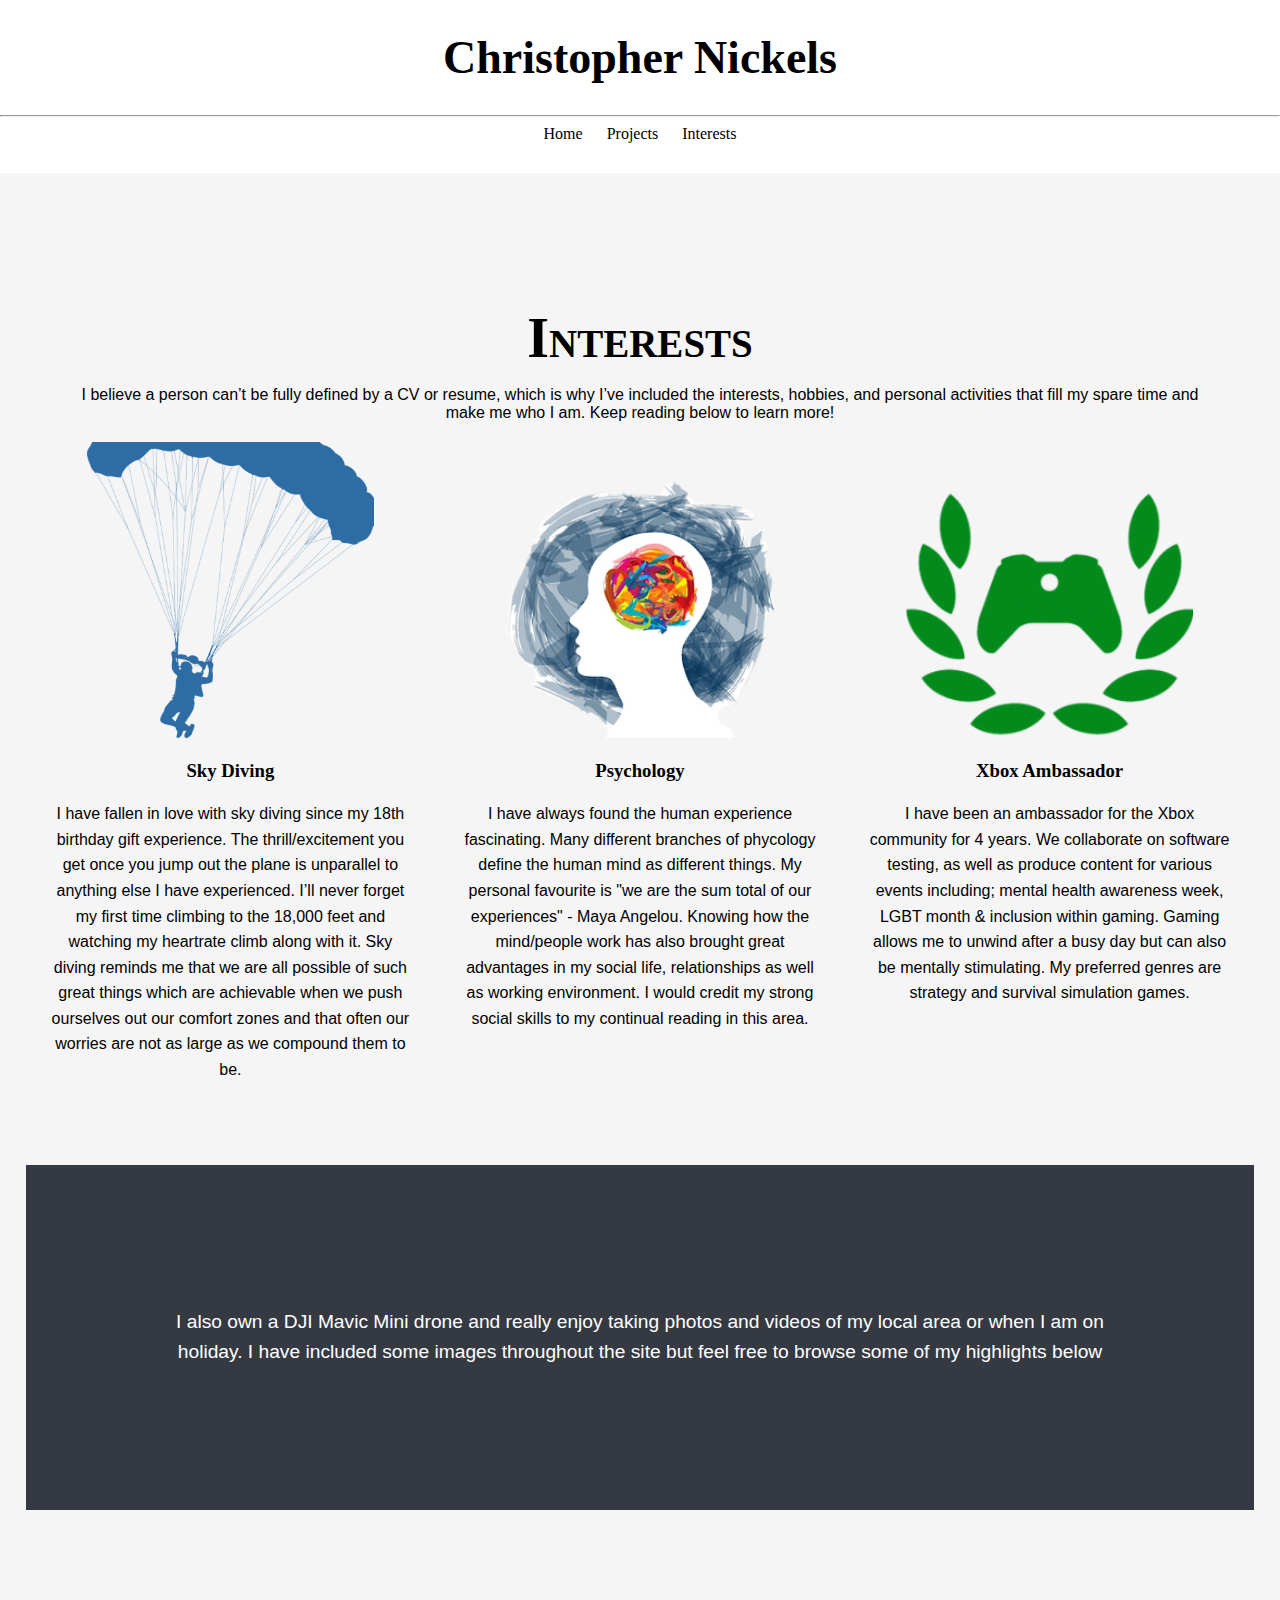
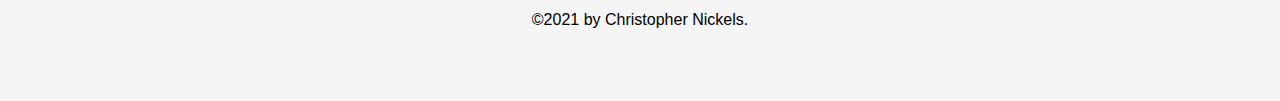
==== interests.html @ f28cb646 "Added all static pages" ====
<!DOCTYPE html>
<html lang="en" dir="ltr">
  <head>
    <meta charset="utf-8">
    <title>Interests</title>
    <link rel="icon" href="static/images/icon.ico">
    <link rel="stylesheet" type="text/css" href="static/styling-home.css">
    <link rel="stylesheet" href="static/carousel.css">
    <script src="static\gallery.js" defer></script>
  </head>

  <body>

    <!-- Top section, including Nav bar -->
    <section class="top-section">
      <h1>Christopher Nickels</h1>

      <hr>

      <nav>
        <ul>
          <li><a href="./">Home</a></li>
          <li><a href="projects.html">Projects</a></li>
          <li><a href="interests.html">Interests</a></li>
        </ul>
      </nav>
    </section>

  
<section class="welcome-section light-background">
<h2>Interests</h2>
<p>I believe a person can’t be fully defined by a CV or resume, which is why I’ve included the interests, hobbies, and personal activities that fill my spare time and make me who I am. Keep reading below to learn more!</p>
</<section>



<section class="light-background interests-grid">
  <!-- Put section for projects here  -->

  <aside>
    <img src="static\images\skydivingCropped.png" alt="Sky diving image" class="interests-picture">
    <h3>Sky Diving</h3>
    <p>I have fallen in love with sky diving since my 18th birthday gift experience. The thrill/excitement you get once you jump out the plane is unparallel to anything else I have experienced. I’ll never forget my first time climbing to the 18,000 feet and watching my heartrate climb along with it. Sky diving reminds me that we are all possible of such great things which are achievable when we push ourselves out our comfort zones and that often our worries are not as large as we compound them to be.</p>
  </aside>

  <aside>
    <img src="static\images\psy-logo.webp" alt="Psychology logo" class="interests-picture">
    <h3>Psychology</h3>
    <p>I have always found the human experience fascinating. Many different branches of phycology define the human mind as different things. My personal favourite is "we are the sum total of our experiences" - Maya Angelou. Knowing how the mind/people work has also brought great advantages in my social life, relationships as well as working environment. I would credit my strong social skills to my continual reading in this area.</p>
  </aside>

  <aside>
    <img src="static\images\xbox-logo.webp" alt="Xbox logo" class="interests-picture">
    <h3>Xbox Ambassador</h3>
    <p id="xbox-paragraph">I have been an ambassador for the Xbox community for 4 years. We collaborate on software testing, as well as produce content for various events including; mental health awareness week, LGBT month & inclusion within gaming. Gaming allows me to unwind after a busy day but can also be mentally stimulating. My preferred genres are strategy and survival simulation games.</p>
  </aside>

  <!-- Images -->



  <!-- Titles -->




  <!-- Paragraphs -->


  </section>

<section class="drone-info dark-background bio-section">
  <p style="font-size:larger">I also own a DJI Mavic Mini drone and really enjoy taking photos and videos of my local area or when I am on holiday.
     I have included some images throughout the site but feel free to browse some of my highlights below</p>
</section>



<section class="interests-copyright">
  <p>&#169;2021 by Christopher Nickels.</p>
</section>

  </body>
</html>
---- static/styling-home.css ----
/* Styling for all website */

:root {
  --lightBackground: #f5f5f5;
}

body {
  text-align: center;
}

body h1 {
  font-size: 46px;
  /* font-family: "Lucida Bright", Georgia, serif; */
}

p {
  font-family: 'Segoe UI Symbol',sans-serif;
}

.title-heading {
  font-size: xx-large;
  font-variant: small-caps;
  margin-bottom: 0;
  text-decoration: underline;
  text-underline-position: under;
  text-decoration-thickness: 1px;
}

.sub-heading {
  font-size: larger;
  margin-top: 1%;
}

.top-margin-addition {
    margin-top: 10%;
}


/* Top section and Nav */
.top-section {
  text-align: center;
}

nav {
  margin-bottom: 30px;
}

nav a:link {
  text-decoration: none;
  color: black;
}

nav a:visited {
  text-decoration: none;
  color: black;
}

nav a:hover {
  text-decoration: none;
  color: black;
  font-weight: bold;
}

nav ul {
    display: contents;
}

nav li {
  display: inline;
  padding: 10px;
}

.light-background {
  background-color: var(--lightBackground);
}


/* Welcome section */
.welcome-section {
  padding: 2%;
  padding-top: 10%;
}

h2 {
  font-size: 56px;
  margin: 5px;
  /* font-family: serif; */
  font-family: "Lucida Bright", Georgia, serif;
  font-variant: small-caps;
}

.welcome-section > p {
  margin-bottom: 0px;
  padding-bottom: 20px;
  padding-left: 4%;
  padding-right: 4%;
}

/* Picture Gallery */
.gallery-section img {
  width: 100vw;

}


/* Bio Section */
@media (max-width:1200px) {
  .bio-image {
    object-fit:cover;
    border-radius:50%;
    width: 40vw;
    height: 46vw;
    max-width: 400px;
    object-position: 0% 20%;
    /* margin-top: 5% */
  }
}

@media (min-width:1200px) {
  .bio-image {
    object-fit:cover;
    border-radius:50%;
    width: 400px;
    height: 460px;
    max-width: 400px;
    object-position: 0% 20%;
  }
}

.bio-section {
  padding: 10%;
  /* align-content; */
  font-size: medium;
  font-family: cursive;
  line-height: 1.6;
}

.dark-background {
  background-color: #353A42;
  color: white;
}


/* Experience Section/Table */
.experience-section > table, .education-section > table {
  width: 100%;
  font-family: 'Segoe UI Symbol',sans-serif;
  text-align: initial;
}

#experience-table tr, td {
  vertical-align: baseline;
  padding: 4%;
}

@media (max-width:500px) {
  #experience-table td {
    display: block;
    text-align: center;
  }
}


.education-section > table ul {
  margin: 0px;
  margin-top: 2%;
  transform: translateX(-5%);
  /* list-style: circle; */
}

@media (max-width:500px) {
  #education-table td {
    display: block;
    text-align: center;
  }
}

@media (max-width:500px) {
  #education-table li {
    list-style-position: inside;
  }
}


.alternative-color-table {
  border-collapse: collapse;
}



/* #experience-table tr:nth-child(even) {
  background-color: var(--lightBackground)
} */

.alternative-color-table tr:nth-child(even) {
  background-color: var(--lightBackground);
  /* display: block; */
}

.centre-column {
  font-variant: small-caps;
  font-weight: bold;
  text-transform: uppercase;
}

@media (min-width:500px) {
  .left-column {
    width: 30vw;
  }

  .right-column {
    width: 80vw;
  }
}


@media (min-width:500px) {
  #xbox-movement {
    position: relative;
    transform: translate3d(-10%, -9%, 0);
  }
}

.education-section .right-column {
  padding-left: 5%;
}



/* Skill set section */
.skillset-grid {
  display: grid;
  grid-template-columns: 1fr 1fr 1fr;
  align-items: baseline;
}

.skillset-grid p {
  padding: 4%;
}

@media (max-width:500px) {
  .skillset-grid {
    grid-template-columns: 1fr;
  }
}

.skillset-section img {
  width: 80%;
}

@media (max-width:500px) {
  .skillset-grid img {
    width: 60%;
  }
}

@media (min-width:500px) {
  #move-slightly-up {
    transform: translateY(-50%);
  }
}


/* @media (max-width:500px) {
  #  {
    display: block;
  }
} */


/* Quote section */
.quote-section {
  padding: 8vh;
  padding-top: 0;
  font-size: larger;
  /* font-variant: small-caps; */
}

#ford-quote-symbol {
  font-size: 10em;
  font-family: emoji;
  margin: 0;
  padding-left: 0;
  position: relative;
  transform: translateY(5vh);
}

/* INTERESTS PAGE */

.interests-grid {
  display: grid;
  grid-template-columns: 1fr 1fr 1fr;
  align-items: baseline;
  justify-items: center;
  /* padding-bottom: 10%; */
}

@media (max-width:500px) {
  .interests-grid {
    grid-template-columns: 1fr;
  }

}

.interests-copyright {
  transform: translateY(150%);
  margin: 6%;
}

.interests-grid  img {
  width: 70%;
  height: 90%;
}

@media (max-width:500px) {
.interests-grid  img {
  width: 40%;
  height: 90%;
  }
}


.interests-grid  p {
  padding-left: 6%;
  padding-right: 6%;
  line-height: 1.6;
  margin-bottom: 20%;
}

#xbox-paragraph {
  margin-bottom: 10%;
}
---- static/carousel.css ----
body {
  margin: 0;
}

.gallery-section {
  width: 100vw;
  margin-bottom: 55vw;
  /* height: 80vh; */
  position: relative;
  margin-right: 0;
}

.gallery-section > ul {
  margin: 0;
  padding: 0;
  list-style: none;
}

.slide {
  position: absolute;
  inset: 0;
  opacity: 0;
  transition: 300ms opacity ease-in-out;
  transition-delay: 300ms;
}

.slide[data-active] {
  opacity: 1;
  z-index: 1;
  transition-delay: 0ms;
}

.slide > img {
  display: block;
  width: 100%;
  margin: 0;
  /* height: 100%; */
  object-fit: cover;
}

.carousel-button {
  position: absolute;
  background: none;
  border: none;
  font-size: 4rem;
  /* top: 50%; */
  z-index: 2;
  color: rgba(255, 255, 255, 0.5);
  cursor: pointer;
  border-radius: 0.25rem;
  padding: 0 0.5rem;
  background-color: rgba(0, 0, 0, 0.1);
  transform: translateY(45vw);
}

.carousel-button:hover,
.carousel-button:focus {
  color: white;
  background-color: rgba(0, 0, 0, 0.2);
}

.carousel-button.prev {
  left: 1rem;
}

.carousel-button.next {
  right: 1rem;
}
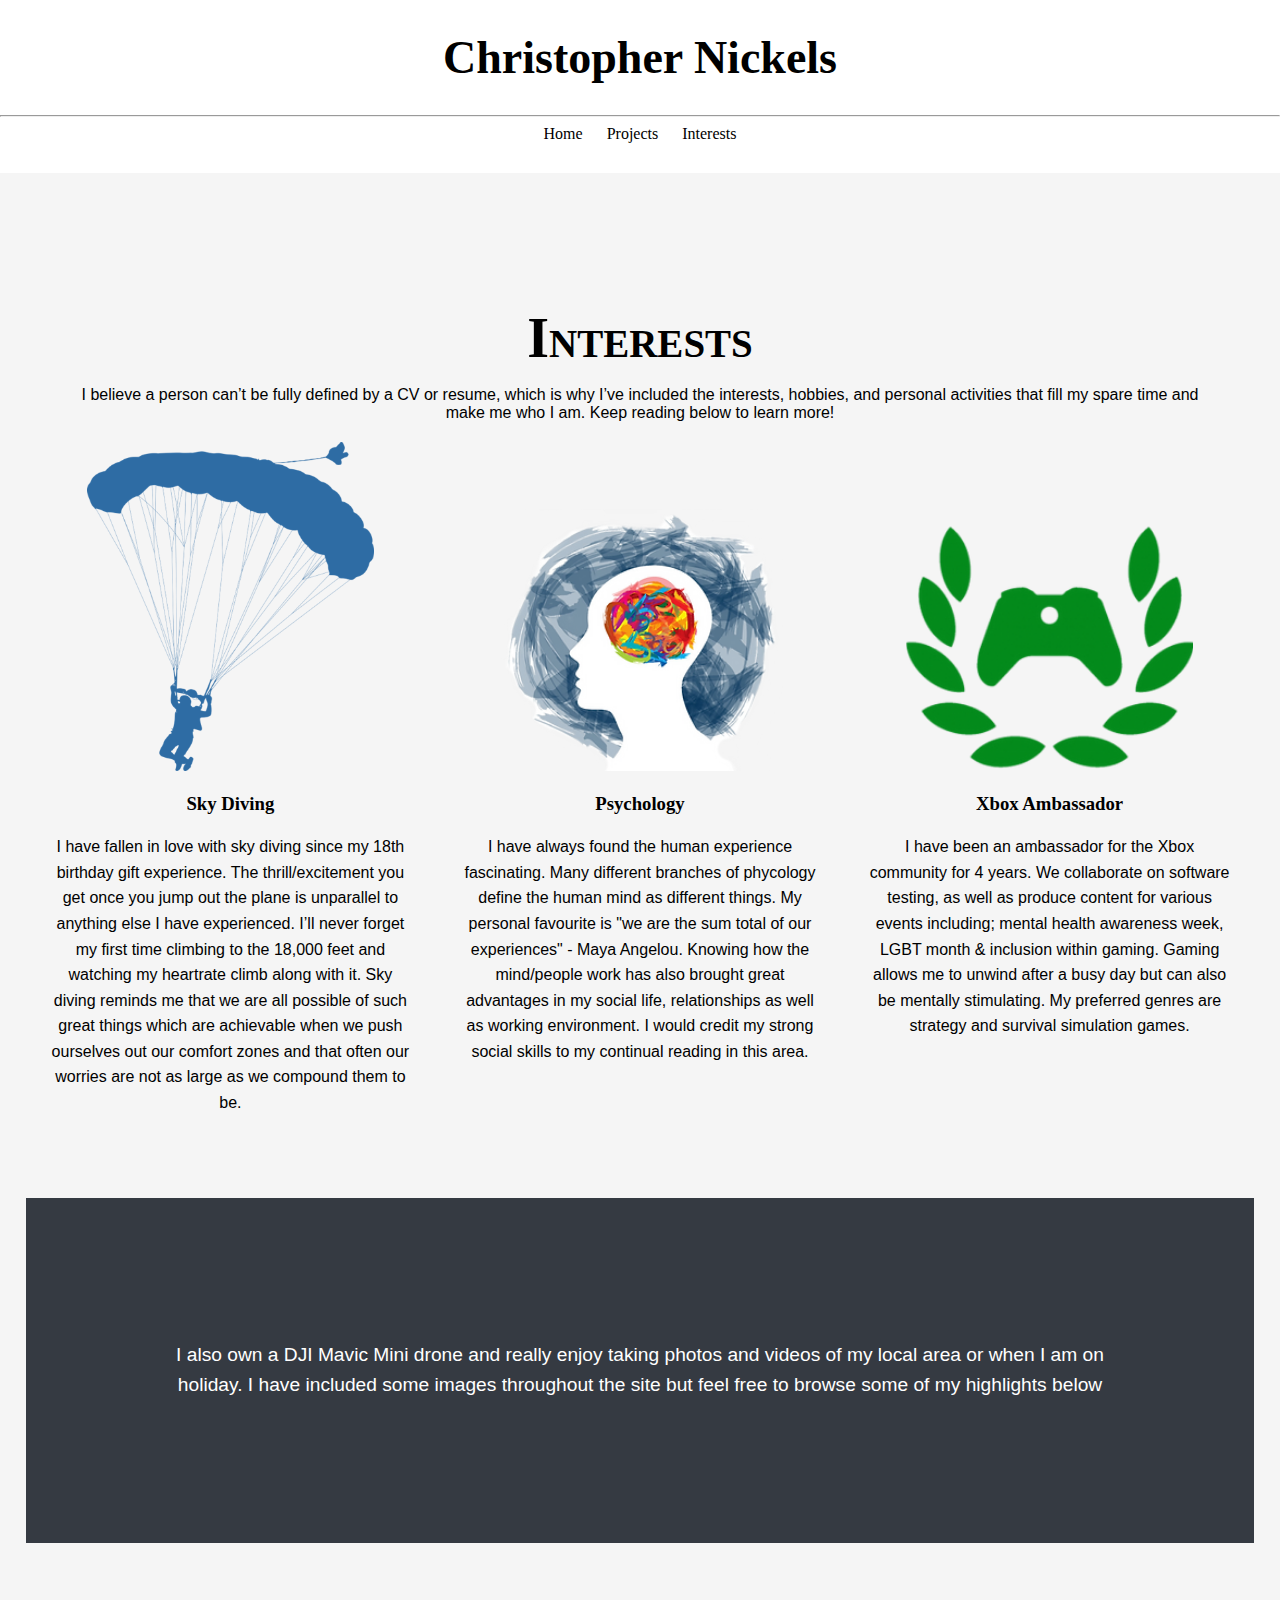
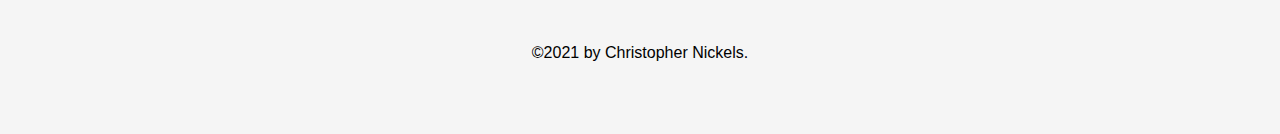
==== commit e867b6d7: "Updated skydiving image to use the non-cropped version" ====
--- a/interests.html
+++ b/interests.html
@@ -7,6 +7,7 @@
     <link rel="stylesheet" type="text/css" href="static/styling-home.css">
     <link rel="stylesheet" href="static/carousel.css">
     <script src="static\gallery.js" defer></script>
+    <meta name="viewport" content="width=device-width, initial-scale=1">
   </head>
 
   <body>
@@ -20,8 +21,8 @@
       <nav>
         <ul>
           <li><a href="./">Home</a></li>
-          <li><a href="projects.html">Projects</a></li>
-          <li><a href="interests.html">Interests</a></li>
+          <li><a href="projects">Projects</a></li>
+          <li><a href="interests">Interests</a></li>
         </ul>
       </nav>
     </section>
@@ -38,7 +39,7 @@
   <!-- Put section for projects here  -->
 
   <aside>
-    <img src="static\images\skydivingCropped.png" alt="Sky diving image" class="interests-picture">
+    <img src="static\images\skydiving.png" alt="Sky diving image" class="interests-picture">
     <h3>Sky Diving</h3>
     <p>I have fallen in love with sky diving since my 18th birthday gift experience. The thrill/excitement you get once you jump out the plane is unparallel to anything else I have experienced. I’ll never forget my first time climbing to the 18,000 feet and watching my heartrate climb along with it. Sky diving reminds me that we are all possible of such great things which are achievable when we push ourselves out our comfort zones and that often our worries are not as large as we compound them to be.</p>
   </aside>
--- a/static/styling-home.css
+++ b/static/styling-home.css
@@ -104,7 +104,7 @@
 
 
 /* Bio Section */
-@media (max-width:1200px) {
+@media screen and (max-width:1200px) {
   .bio-image {
     object-fit:cover;
     border-radius:50%;
@@ -116,7 +116,7 @@
   }
 }
 
-@media (min-width:1200px) {
+@media screen and (min-width:1200px) {
   .bio-image {
     object-fit:cover;
     border-radius:50%;
@@ -153,7 +153,8 @@
   padding: 4%;
 }
 
-@media (max-width:500px) {
+/* Tried to add "screen and" to see if this then scales for mobiles */
+@media screen and (max-width:500px) {
   #experience-table td {
     display: block;
     text-align: center;
@@ -168,14 +169,14 @@
   /* list-style: circle; */
 }
 
-@media (max-width:500px) {
+@media screen and (max-width:500px) {
   #education-table td {
     display: block;
     text-align: center;
   }
 }
 
-@media (max-width:500px) {
+@media screen and (max-width:500px) {
   #education-table li {
     list-style-position: inside;
   }
@@ -203,7 +204,7 @@
   text-transform: uppercase;
 }
 
-@media (min-width:500px) {
+@media screen and (min-width:500px) {
   .left-column {
     width: 30vw;
   }
@@ -214,7 +215,7 @@
 }
 
 
-@media (min-width:500px) {
+@media screen and (min-width:500px) {
   #xbox-movement {
     position: relative;
     transform: translate3d(-10%, -9%, 0);
@@ -238,7 +239,7 @@
   padding: 4%;
 }
 
-@media (max-width:500px) {
+@media screen and (max-width:500px) {
   .skillset-grid {
     grid-template-columns: 1fr;
   }
@@ -248,13 +249,13 @@
   width: 80%;
 }
 
-@media (max-width:500px) {
+@media screen and (max-width:500px) {
   .skillset-grid img {
     width: 60%;
   }
 }
 
-@media (min-width:500px) {
+@media screen and (min-width:500px) {
   #move-slightly-up {
     transform: translateY(-50%);
   }
@@ -312,7 +313,7 @@
   height: 90%;
 }
 
-@media (max-width:500px) {
+@media screen and (max-width:500px) {
 .interests-grid  img {
   width: 40%;
   height: 90%;
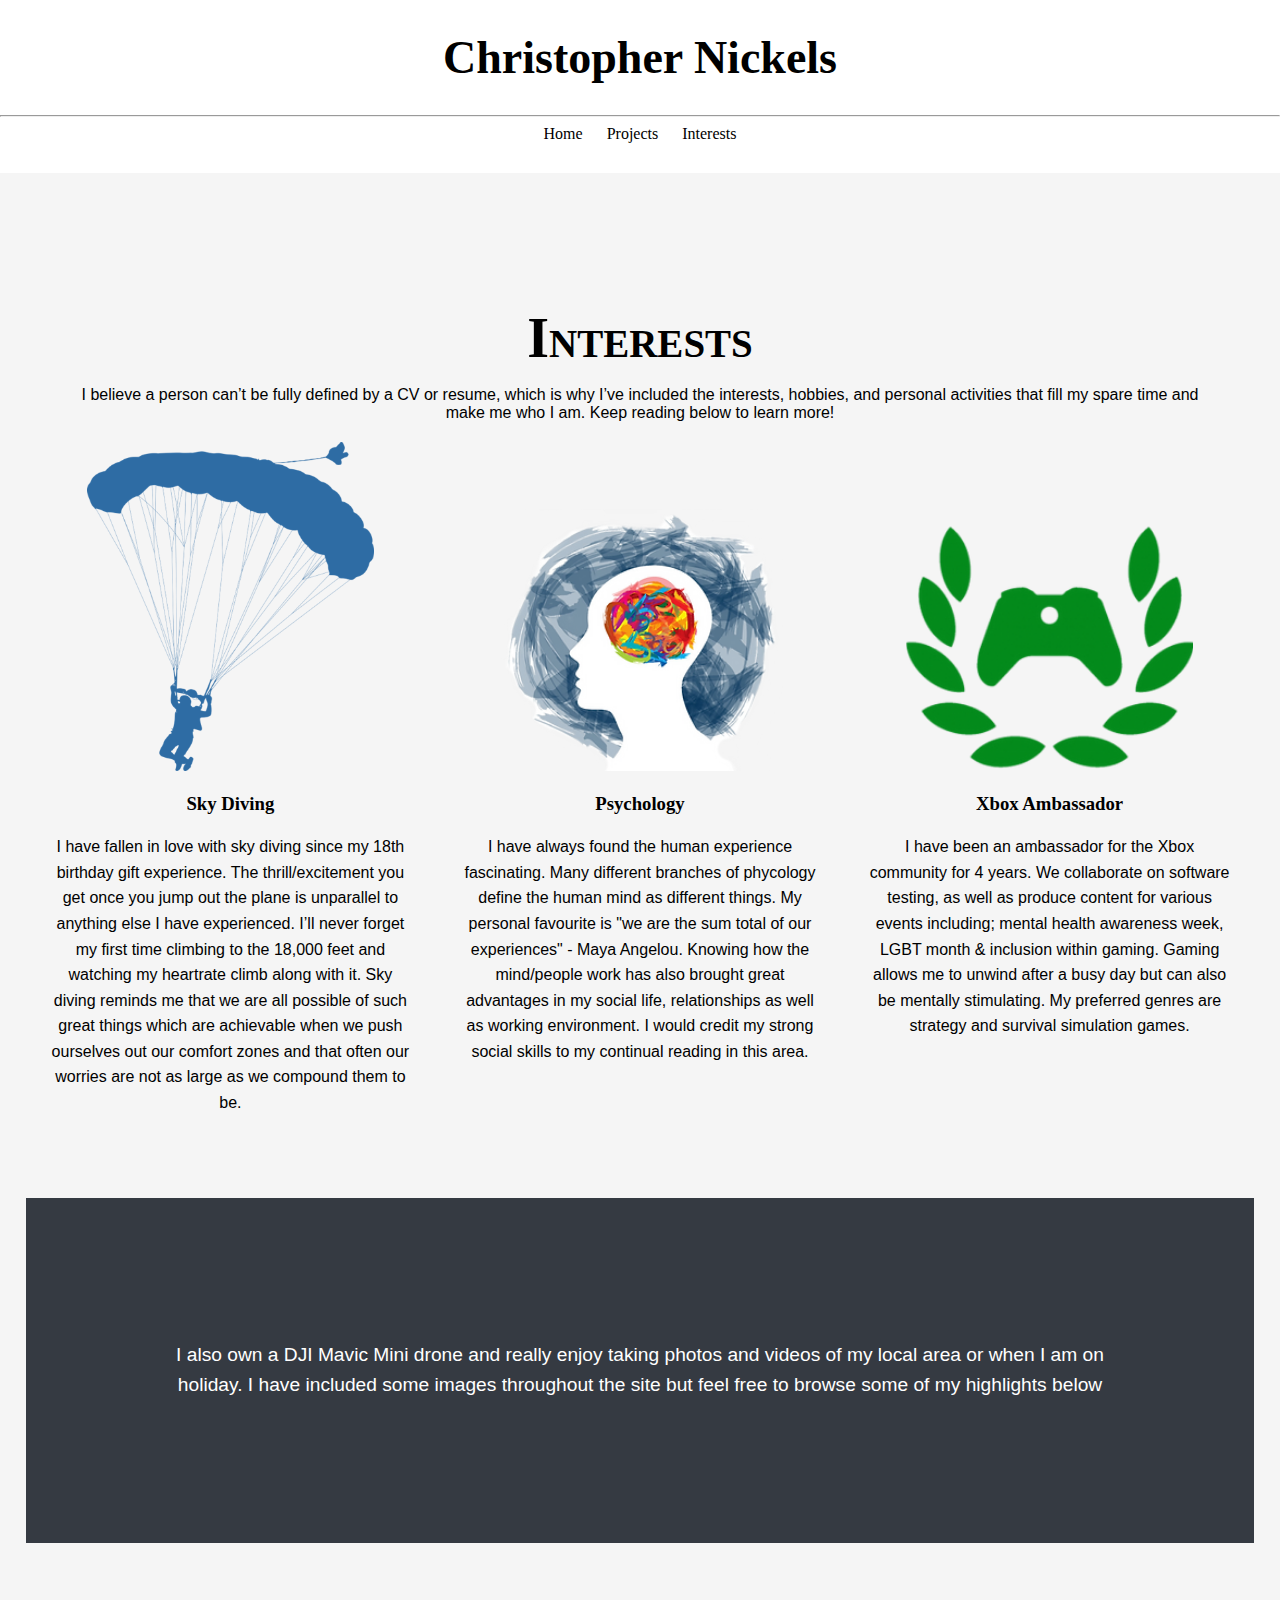
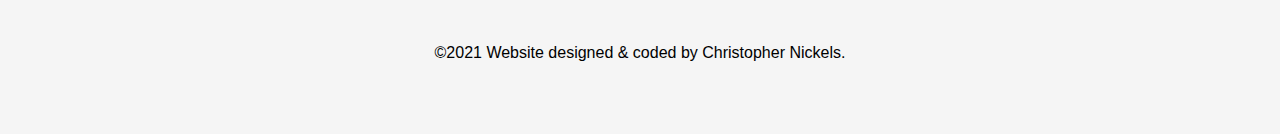
==== commit 60fb5e99: "Updated copyright to include developer" ====
--- a/interests.html
+++ b/interests.html
@@ -78,7 +78,7 @@
 
 
 <section class="interests-copyright">
-  <p>&#169;2021 by Christopher Nickels.</p>
+  <p>&#169;2021 Website designed & coded by Christopher Nickels.</p>
 </section>
 
   </body>
--- a/static/styling-home.css
+++ b/static/styling-home.css
@@ -135,6 +135,16 @@
   line-height: 1.6;
 }
 
+/* Added a justify text for mobiles only
+@media screen and (max-width:500px) {
+.bio-paragraph {
+  text-align: justify;
+  letter-spacing: 1px;
+  word-spacing: 0.5px;
+  line-height: 30px;
+}
+} */
+
 .dark-background {
   background-color: #353A42;
   color: white;
@@ -193,7 +203,7 @@
   background-color: var(--lightBackground)
 } */
 
-.alternative-color-table tr:nth-child(even) {
+.alternative-color-table tr:nth-child(odd) {
   background-color: var(--lightBackground);
   /* display: block; */
 }
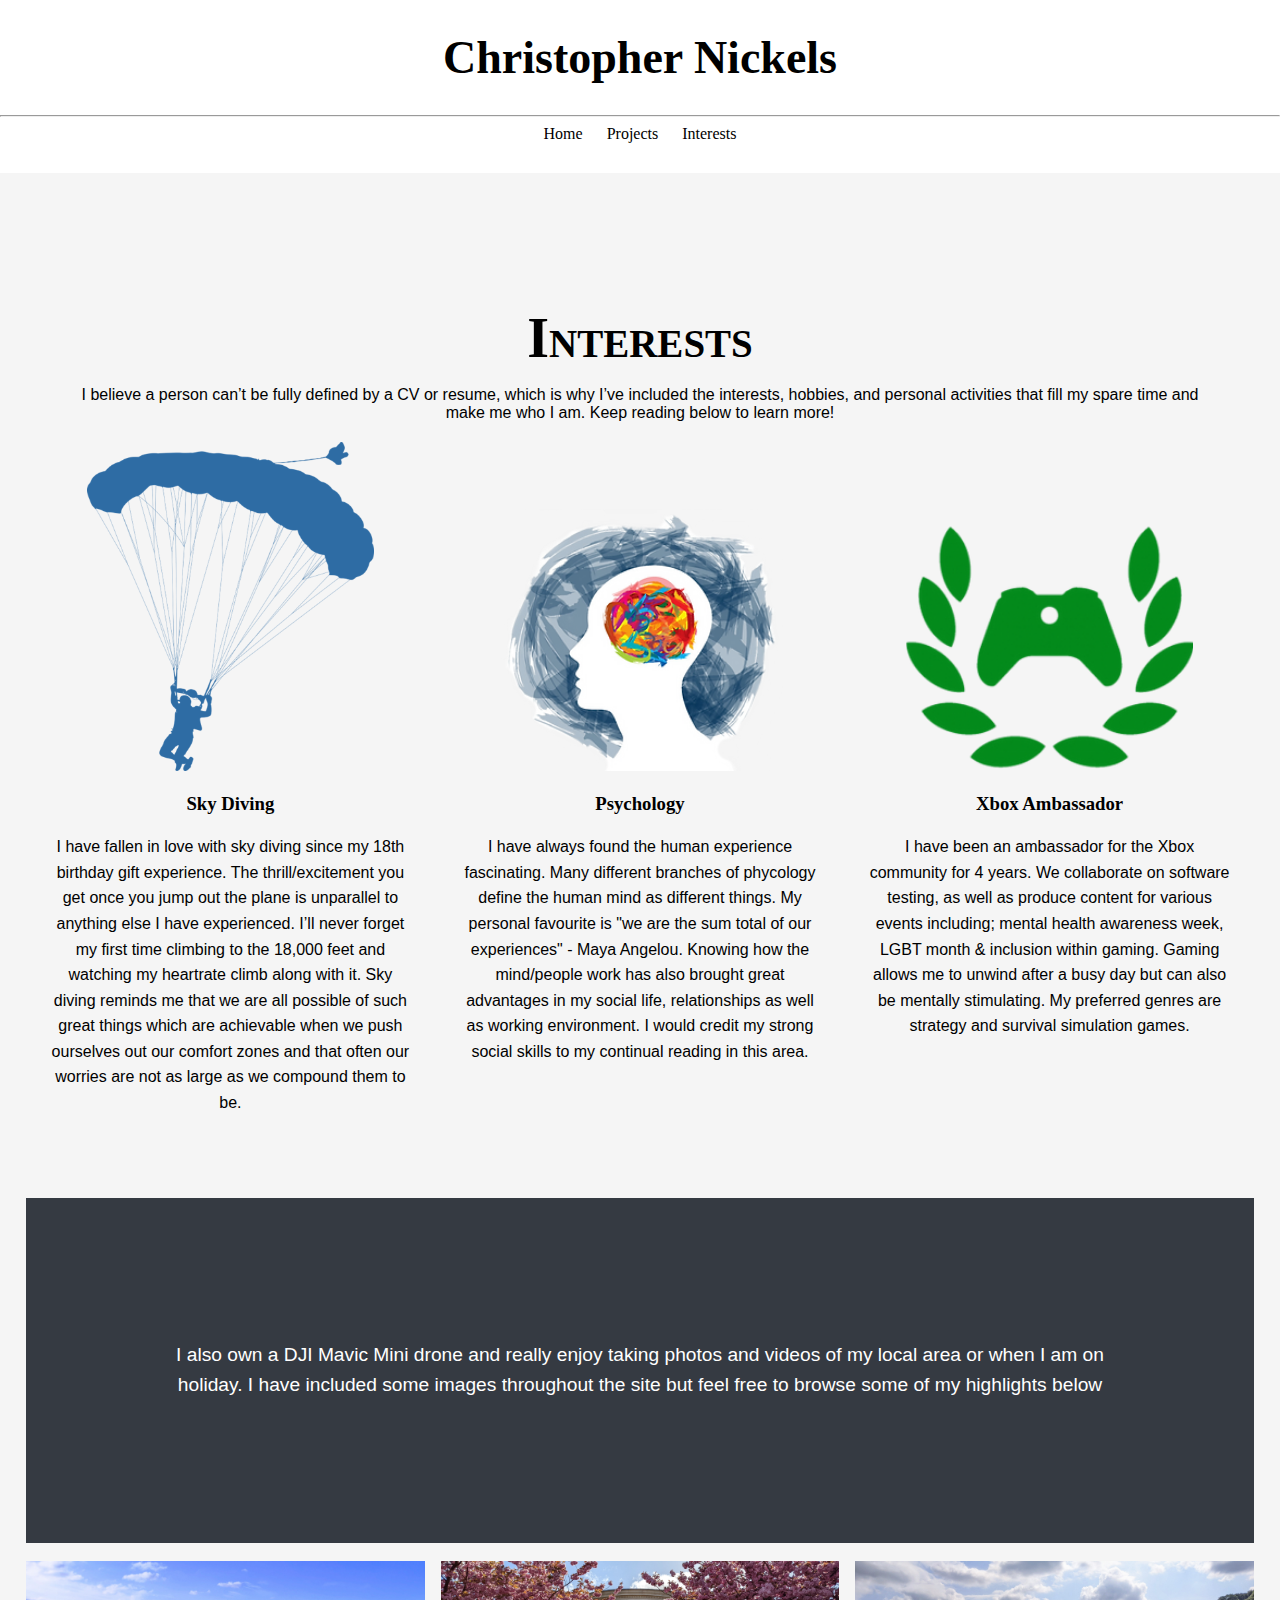
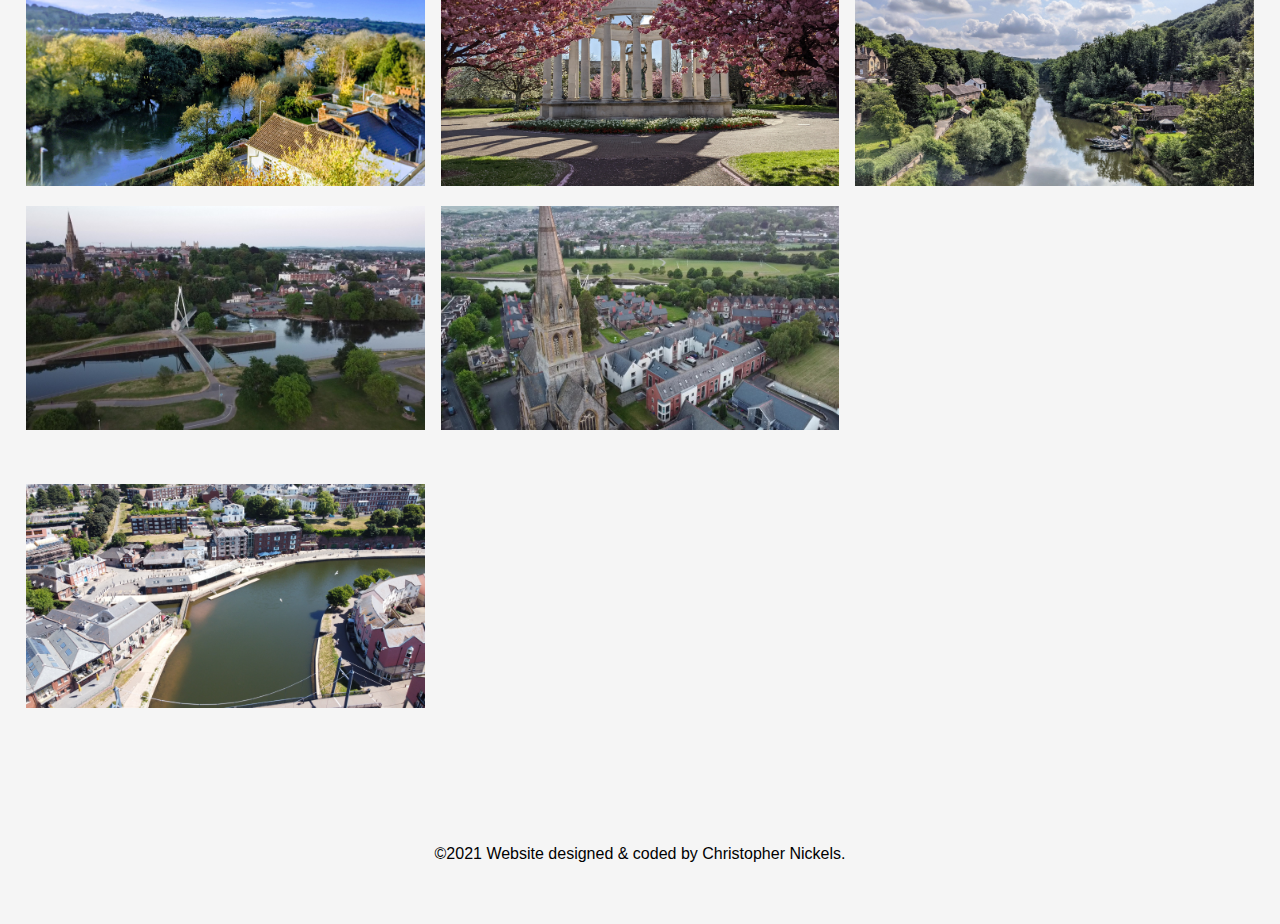
==== commit 50730c54: "Added images below interests section to show off drone shots" ====
--- a/interests.html
+++ b/interests.html
@@ -6,6 +6,7 @@
     <link rel="icon" href="static/images/icon.ico">
     <link rel="stylesheet" type="text/css" href="static/styling-home.css">
     <link rel="stylesheet" href="static/carousel.css">
+    <link rel="stylesheet" href="static/photo-gallery.css">
     <script src="static\gallery.js" defer></script>
     <meta name="viewport" content="width=device-width, initial-scale=1">
   </head>
@@ -74,6 +75,50 @@
   <p style="font-size:larger">I also own a DJI Mavic Mini drone and really enjoy taking photos and videos of my local area or when I am on holiday.
      I have included some images throughout the site but feel free to browse some of my highlights below</p>
 </section>
+<br>
+
+<section class="photo-gallery">
+  <div class="photo-grid">
+    <div class="photo-item">
+      <img src="static\images\drone\DJI_0010.jpg" alt="">
+    </div>
+    <div class="photo-item">
+      <img src="static\images\drone\DJI_0013.jpg" alt="">
+    </div>
+    <div class="photo-item">
+      <img src="static\images\drone\DJI_0011.jpg" alt="">
+    </div>
+    <div class="photo-item">
+      <img src="static\images\drone\DJI_0007_Moment(3).jpg" alt="">
+    </div>
+    <div class="photo-item">
+      <img src="static\images\drone\DJI_0005_Moment(2).jpg" alt="">
+    </div>
+    <div class="photo-item">
+      <img src="static\images\drone\DJI_0012.JPG" alt="">
+    </div>
+    <div class="photo-item">
+      <img src="static\images\drone\DJI_0016.JPG" alt="">
+    </div>
+    <div class="photo-item">
+      <img src="static\images\drone\DJI_0020.JPG" alt="">
+    </div>
+    <div class="photo-item">
+      <img src="static\images\drone\DJI_0039.JPG" alt="">
+    </div>
+    <div class="photo-item">
+      <img src="static\images\drone\DJI_0040.JPG" alt="">
+    </div>
+    <div class="photo-item">
+      <img src="static\images\drone\DJI_0045.JPG" alt="">
+    </div>
+    <div class="photo-item">
+      <img src="static\images\drone\DJI_0051.JPG" alt="">
+    </div>
+
+
+  </div>
+</section>
 
 
 
--- a/static/styling-home.css
+++ b/static/styling-home.css
@@ -179,14 +179,14 @@
   /* list-style: circle; */
 }
 
-@media screen and (max-width:500px) {
+@media screen and (max-width:700px) {
   #education-table td {
     display: block;
     text-align: center;
   }
 }
 
-@media screen and (max-width:500px) {
+@media screen and (max-width:700px) {
   #education-table li {
     list-style-position: inside;
   }
@@ -214,7 +214,7 @@
   text-transform: uppercase;
 }
 
-@media screen and (min-width:500px) {
+@media screen and (min-width:700px) {
   .left-column {
     width: 30vw;
   }
@@ -225,7 +225,7 @@
 }
 
 
-@media screen and (min-width:500px) {
+@media screen and (min-width:700px) {
   #xbox-movement {
     position: relative;
     transform: translate3d(-10%, -9%, 0);
@@ -249,7 +249,7 @@
   padding: 4%;
 }
 
-@media screen and (max-width:500px) {
+@media screen and (max-width:700px) {
   .skillset-grid {
     grid-template-columns: 1fr;
   }
@@ -259,13 +259,13 @@
   width: 80%;
 }
 
-@media screen and (max-width:500px) {
+@media screen and (max-width:700px) {
   .skillset-grid img {
     width: 60%;
   }
 }
 
-@media screen and (min-width:500px) {
+@media screen and (min-width:700px) {
   #move-slightly-up {
     transform: translateY(-50%);
   }
@@ -306,7 +306,7 @@
   /* padding-bottom: 10%; */
 }
 
-@media (max-width:500px) {
+@media (max-width:700px) {
   .interests-grid {
     grid-template-columns: 1fr;
   }
@@ -316,6 +316,7 @@
 .interests-copyright {
   transform: translateY(150%);
   margin: 6%;
+  padding-bottom: 5px;
 }
 
 .interests-grid  img {
@@ -323,7 +324,7 @@
   height: 90%;
 }
 
-@media screen and (max-width:500px) {
+@media screen and (max-width:700px) {
 .interests-grid  img {
   width: 40%;
   height: 90%;
@@ -341,3 +342,5 @@
 #xbox-paragraph {
   margin-bottom: 10%;
 }
+
+
--- a/static/photo-gallery.css
+++ b/static/photo-gallery.css
@@ -0,0 +1,25 @@
+.photo-grid {
+    display: grid;
+    grid-template-columns: repeat(auto-fill, minmax(300px, 1fr));
+    grid-gap: 1rem;
+    /* grid-auto-rows: 300px; */
+}
+
+.photo-item {
+    background-size: cover;
+    background-position: center;
+    /* display: flex; */
+    flex-direction: column;
+    justify-content: flex-end;
+    /* padding: 1rem; */
+    color: #fff;
+}
+
+.photo-item:hover {
+    /* Make the item grow on hover */
+    transform: scale(1.2);
+}
+
+.photo-item img {
+    width: 100%;
+}
